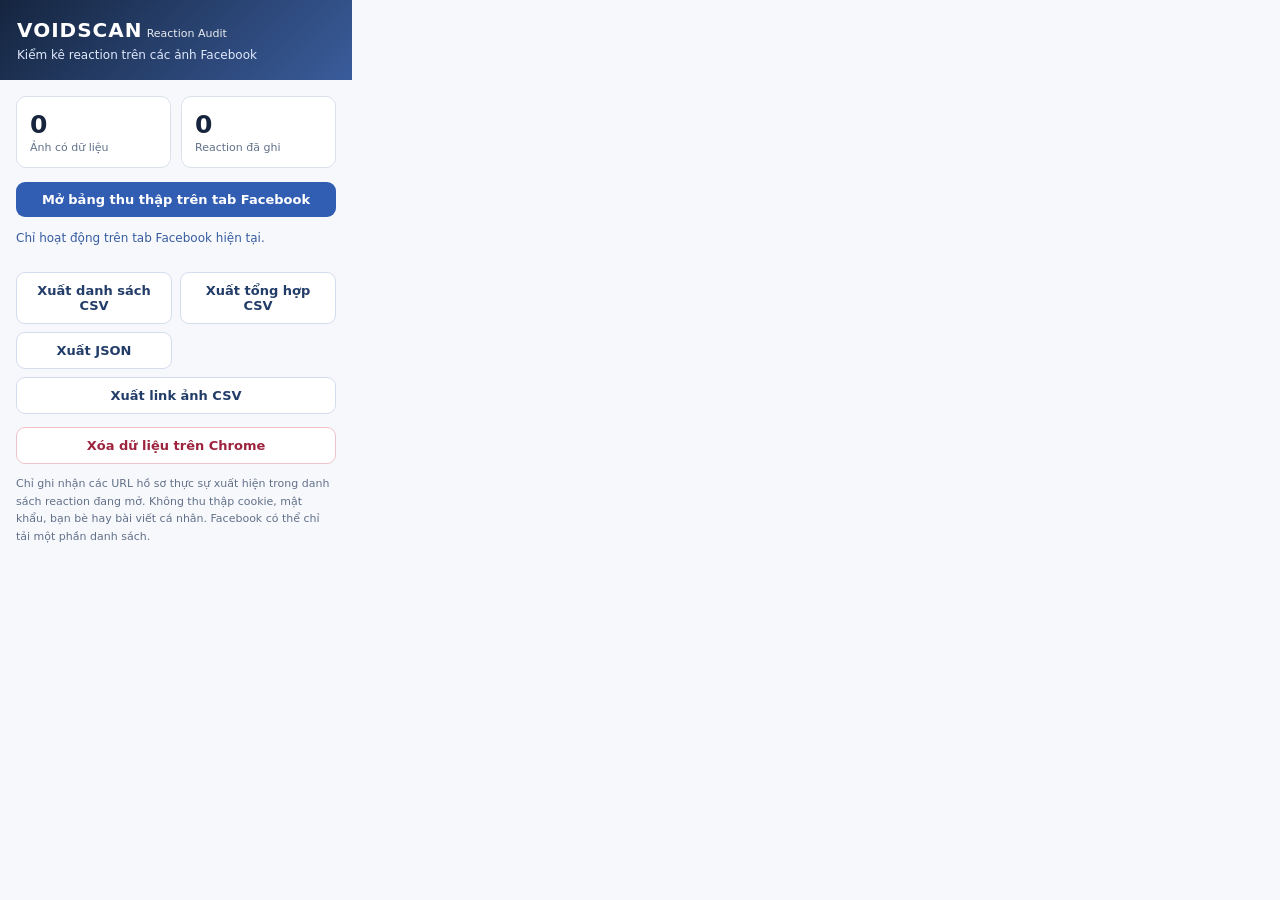
==== chrome-extension/popup.html @ 31d42cb5 "feat: privacy-local Chrome extension for visible Facebook reaction exports" ====
<!doctype html><html lang="vi"><head><meta charset="utf-8"><meta name="viewport" content="width=device-width,initial-scale=1"><link rel="stylesheet" href="popup.css"><title>VOIDSCAN Reaction Audit</title></head><body>
<header><strong>VOIDSCAN</strong> <span>Reaction Audit</span><p>Kiểm kê reaction trên các ảnh Facebook</p></header>
<main>
<div class="metrics"><div><strong id="photos">0</strong><small>Ảnh có dữ liệu</small></div><div><strong id="records">0</strong><small>Reaction đã ghi</small></div></div>
<button id="activate" class="primary">Mở bảng thu thập trên tab Facebook</button>
<p id="status" role="status">Chỉ hoạt động trên tab Facebook hiện tại.</p>
<div class="actions"><button id="csv">Xuất danh sách CSV</button><button id="summary">Xuất tổng hợp CSV</button><button id="json">Xuất JSON</button><button id="photo-links">Xuất link ảnh CSV</button></div>
<button id="clear" class="danger">Xóa dữ liệu trên Chrome</button>
<p class="note">Chỉ ghi nhận các URL hồ sơ thực sự xuất hiện trong danh sách reaction đang mở. Không thu thập cookie, mật khẩu, bạn bè hay bài viết cá nhân. Facebook có thể chỉ tải một phần danh sách.</p>
</main><script src="lib.js"></script><script src="popup.js"></script></body></html>
---- chrome-extension/popup.css ----
*{box-sizing:border-box}body{width:352px;margin:0;font-family:system-ui,Segoe UI,sans-serif;background:#f7f8fc;color:#16243d;font-size:13px}header{padding:18px 17px;background:linear-gradient(135deg,#15253f,#3a5c9b);color:white}header strong{font-size:20px;letter-spacing:1px}header span{font-size:11px;opacity:.9}header p{margin:6px 0 0;color:#dfe9fc;font-size:12px}main{padding:16px}.metrics{display:grid;grid-template-columns:1fr 1fr;gap:10px;margin-bottom:14px}.metrics>div{padding:13px;background:#fff;border-radius:10px;border:1px solid #dae1ec}.metrics strong{font-size:25px;display:block}.metrics small{font-size:11px;color:#60718a}button{font:inherit;font-weight:650;background:white;color:#233d69;border:1px solid #d4dced;padding:10px;border-radius:9px;cursor:pointer}button:hover{background:#eef4ff}button.primary{width:100%;background:#315db3;color:white;border:0}.actions{display:grid;grid-template-columns:1fr 1fr;gap:8px;margin:13px 0}.actions button:last-child{grid-column:1/-1}button.danger{width:100%;color:#9d243e;border-color:#efc3cb}#status{font-size:12px;color:#365ca1;line-height:1.5;min-height:30px}.note{font-size:11px;color:#617088;line-height:1.6}
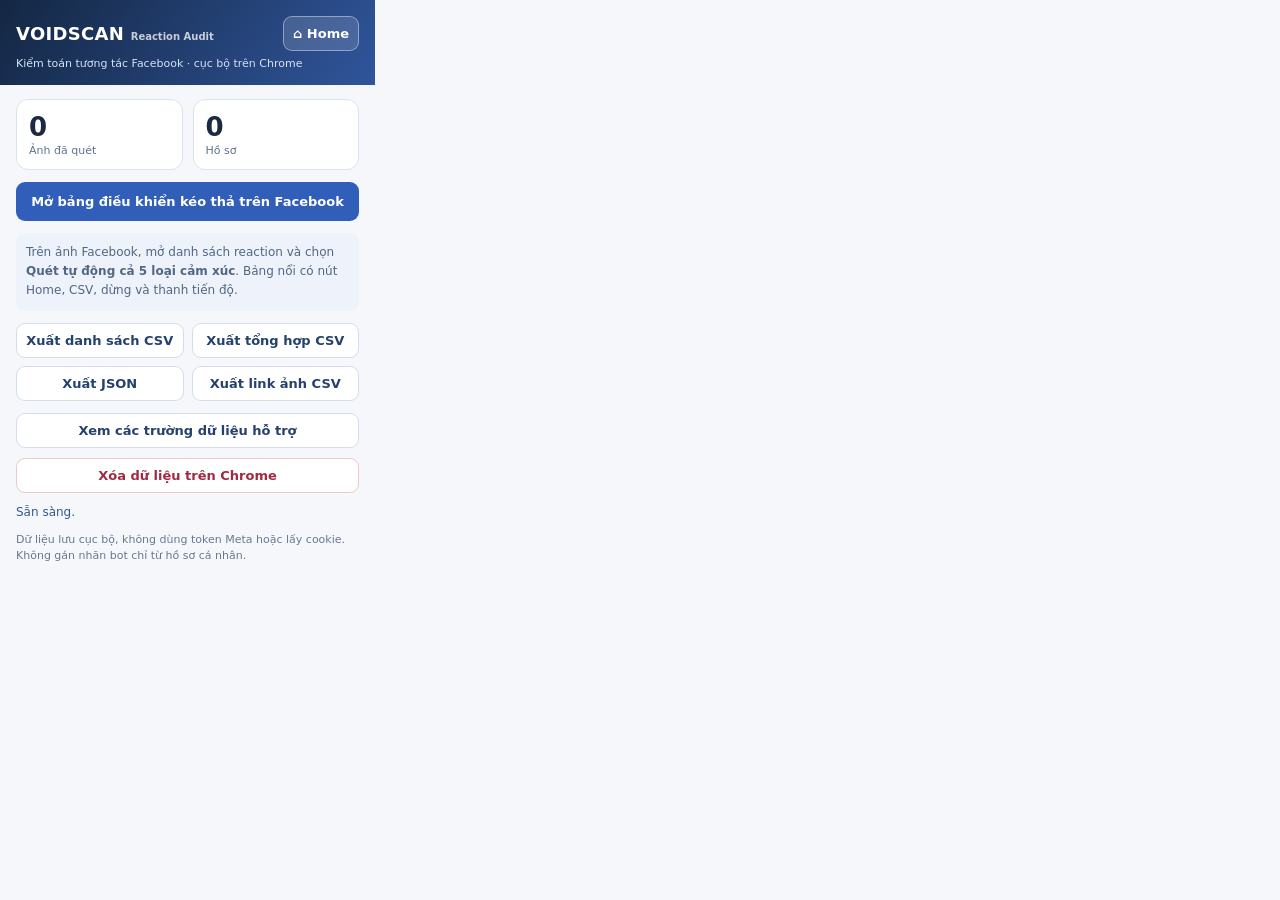
==== commit a723cc93: "feat: automatic reaction tabs, scroll, metadata and draggable audit panel" ====
--- a/chrome-extension/popup.html
+++ b/chrome-extension/popup.html
@@ -1,10 +1,33 @@
-<!doctype html><html lang="vi"><head><meta charset="utf-8"><meta name="viewport" content="width=device-width,initial-scale=1"><link rel="stylesheet" href="popup.css"><title>VOIDSCAN Reaction Audit</title></head><body>
-<header><strong>VOIDSCAN</strong> <span>Reaction Audit</span><p>Kiểm kê reaction trên các ảnh Facebook</p></header>
+<!doctype html>
+<html lang="vi"><head><meta charset="utf-8"><meta name="viewport" content="width=device-width,initial-scale=1"><title>VOIDSCAN Reaction Audit</title><link rel="stylesheet" href="popup.css"></head>
+<body>
+<header>
+  <div class="top"><span class="brand">VOIDSCAN <em>Reaction Audit</em></span><button id="home" title="Home">⌂ Home</button></div>
+  <p>Kiểm toán tương tác Facebook · cục bộ trên Chrome</p>
+</header>
 <main>
-<div class="metrics"><div><strong id="photos">0</strong><small>Ảnh có dữ liệu</small></div><div><strong id="records">0</strong><small>Reaction đã ghi</small></div></div>
-<button id="activate" class="primary">Mở bảng thu thập trên tab Facebook</button>
-<p id="status" role="status">Chỉ hoạt động trên tab Facebook hiện tại.</p>
-<div class="actions"><button id="csv">Xuất danh sách CSV</button><button id="summary">Xuất tổng hợp CSV</button><button id="json">Xuất JSON</button><button id="photo-links">Xuất link ảnh CSV</button></div>
-<button id="clear" class="danger">Xóa dữ liệu trên Chrome</button>
-<p class="note">Chỉ ghi nhận các URL hồ sơ thực sự xuất hiện trong danh sách reaction đang mở. Không thu thập cookie, mật khẩu, bạn bè hay bài viết cá nhân. Facebook có thể chỉ tải một phần danh sách.</p>
-</main><script src="lib.js"></script><script src="popup.js"></script></body></html>+  <div class="metrics">
+    <div><strong id="photos">0</strong><small>Ảnh đã quét</small></div>
+    <div><strong id="records">0</strong><small>Hồ sơ</small></div>
+  </div>
+  <div id="home-view">
+    <button id="activate" class="primary">Mở bảng điều khiển kéo thả trên Facebook</button>
+    <p class="hint">Trên ảnh Facebook, mở danh sách reaction và chọn <b>Quét tự động cả 5 loại cảm xúc</b>. Bảng nổi có nút Home, CSV, dừng và thanh tiến độ.</p>
+    <div class="actions">
+      <button id="csv">Xuất danh sách CSV</button><button id="summary">Xuất tổng hợp CSV</button>
+      <button id="json">Xuất JSON</button><button id="photo-links">Xuất link ảnh CSV</button>
+    </div>
+    <button id="details" class="secondary">Xem các trường dữ liệu hỗ trợ</button>
+    <button id="clear" class="danger">Xóa dữ liệu trên Chrome</button>
+  </div>
+  <section id="fields-view" hidden>
+    <h3>Trường dữ liệu có thể đọc</h3>
+    <p>User ID, Username, tên hiển thị, Reaction Type, Avatar URL, Friendship Status, Subscribe Status, Mutual Friends Number, Profile URL và thời điểm ghi nhận.</p>
+    <p>Trường không hiển thị trong danh sách reaction sẽ để trống; không truy cập các trang cá nhân.</p>
+    <button id="back">← Về Home</button>
+  </section>
+  <p id="status" role="status">Sẵn sàng.</p>
+  <p class="footnote">Dữ liệu lưu cục bộ, không dùng token Meta hoặc lấy cookie. Không gán nhãn bot chỉ từ hồ sơ cá nhân.</p>
+</main>
+<script src="lib.js"></script><script src="popup.js"></script>
+</body></html>
--- a/chrome-extension/popup.css
+++ b/chrome-extension/popup.css
@@ -1 +1,26 @@
-*{box-sizing:border-box}body{width:352px;margin:0;font-family:system-ui,Segoe UI,sans-serif;background:#f7f8fc;color:#16243d;font-size:13px}header{padding:18px 17px;background:linear-gradient(135deg,#15253f,#3a5c9b);color:white}header strong{font-size:20px;letter-spacing:1px}header span{font-size:11px;opacity:.9}header p{margin:6px 0 0;color:#dfe9fc;font-size:12px}main{padding:16px}.metrics{display:grid;grid-template-columns:1fr 1fr;gap:10px;margin-bottom:14px}.metrics>div{padding:13px;background:#fff;border-radius:10px;border:1px solid #dae1ec}.metrics strong{font-size:25px;display:block}.metrics small{font-size:11px;color:#60718a}button{font:inherit;font-weight:650;background:white;color:#233d69;border:1px solid #d4dced;padding:10px;border-radius:9px;cursor:pointer}button:hover{background:#eef4ff}button.primary{width:100%;background:#315db3;color:white;border:0}.actions{display:grid;grid-template-columns:1fr 1fr;gap:8px;margin:13px 0}.actions button:last-child{grid-column:1/-1}button.danger{width:100%;color:#9d243e;border-color:#efc3cb}#status{font-size:12px;color:#365ca1;line-height:1.5;min-height:30px}.note{font-size:11px;color:#617088;line-height:1.6}+*{box-sizing:border-box}
+body{width:375px;max-width:375px;margin:0;background:#f5f7fb;color:#1c2943;font:13px system-ui,-apple-system,"Segoe UI",sans-serif}
+header{background:linear-gradient(125deg,#142743,#30559b);padding:16px 16px 15px;color:#fff}
+.top{display:flex;justify-content:space-between;align-items:center;gap:8px}
+.brand{font-size:18px;font-weight:800;letter-spacing:.3px}.brand em{font-size:10px;letter-spacing:0;font-weight:600;font-style:normal;opacity:.75}
+header p{margin:6px 0 0;color:#d4e2fa;font-size:11px}
+main{padding:14px 16px 16px}
+.metrics{display:grid;grid-template-columns:1fr 1fr;gap:10px;margin-bottom:12px}
+.metrics>div{padding:12px;background:white;border-radius:12px;border:1px solid #dbe2ef}
+.metrics strong{font-size:26px;display:block;font-variant-numeric:tabular-nums}
+.metrics small{font-size:11px;color:#5f7190}
+button{font:inherit;font-weight:650;cursor:pointer;background:white;color:#25416f;border:1px solid #d4dded;border-radius:9px;padding:9px}
+button:hover{background:#ebf1fc}button:focus-visible{outline:2px solid #3872e4;outline-offset:2px}
+header button{color:white;background:#ffffff24;border-color:#ffffff66;white-space:nowrap}
+.primary{background:#315eb8;border:0;color:#fff;width:100%;padding:12px}
+.primary:hover{background:#2a519f}
+.hint{background:#edf2fb;border-radius:9px;padding:10px;color:#526782;line-height:1.6;font-size:12px}
+.actions{display:grid;grid-template-columns:1fr 1fr;gap:8px;margin:12px 0}
+.secondary{width:100%;margin-bottom:10px}
+.danger{width:100%;color:#a12944;border-color:#ecc8d0}
+#status{font-size:12px;color:#31588e;line-height:1.5;min-height:18px;margin:10px 0}
+.footnote{color:#6a7790;font-size:11px;line-height:1.5}
+#fields-view{border:1px solid #dce4f0;padding:12px;border-radius:10px;background:#fff;line-height:1.7}
+#fields-view h3{font-size:14px;margin:0}
+#fields-view button{width:100%}
+[hidden]{display:none!important}
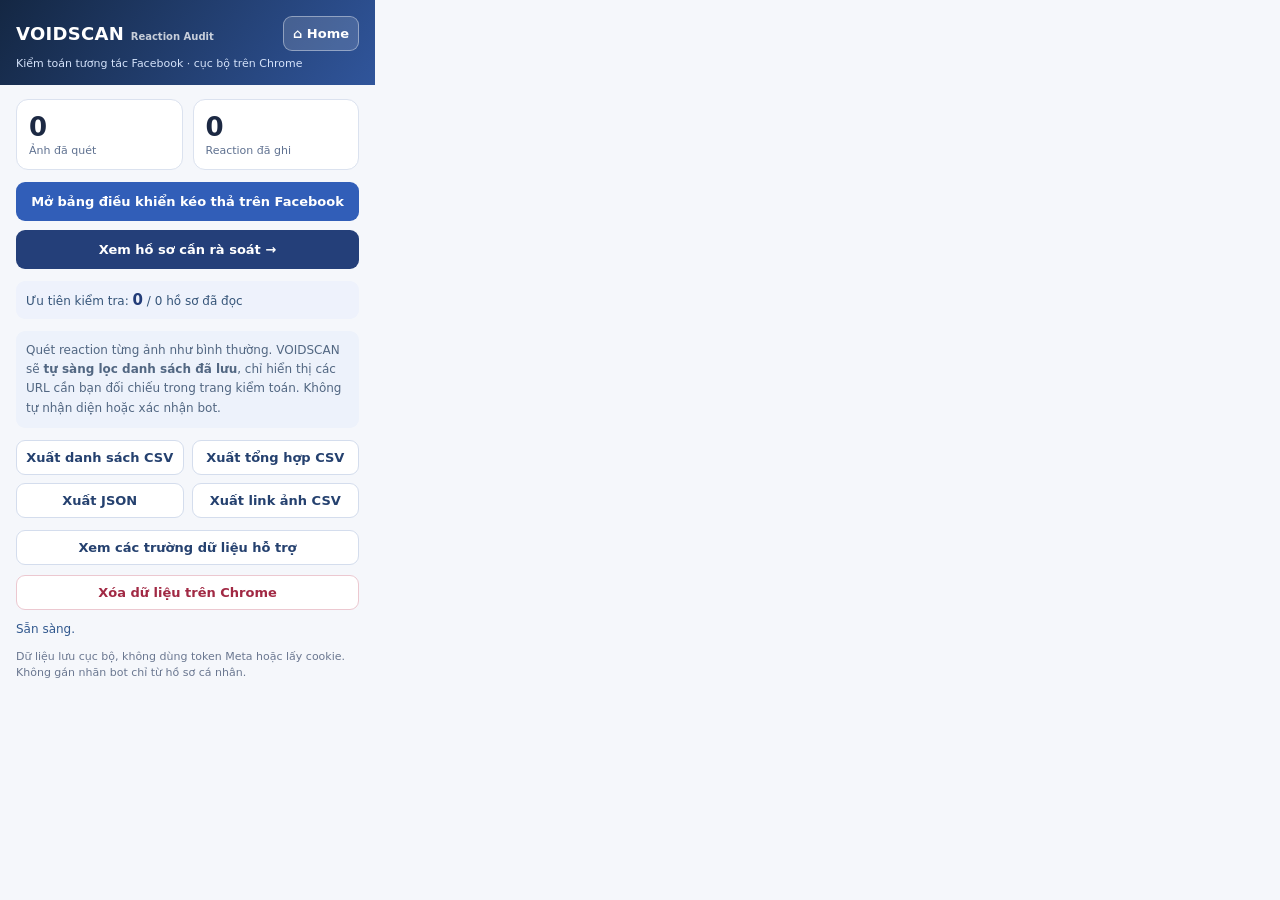
==== commit 8694a8b7: "feat: automatic local reaction triage and review-only dashboard" ====
--- a/chrome-extension/popup.html
+++ b/chrome-extension/popup.html
@@ -8,11 +8,13 @@
 <main>
   <div class="metrics">
     <div><strong id="photos">0</strong><small>Ảnh đã quét</small></div>
-    <div><strong id="records">0</strong><small>Hồ sơ</small></div>
+    <div><strong id="records">0</strong><small>Reaction đã ghi</small></div>
   </div>
   <div id="home-view">
     <button id="activate" class="primary">Mở bảng điều khiển kéo thả trên Facebook</button>
-    <p class="hint">Trên ảnh Facebook, mở danh sách reaction và chọn <b>Quét tự động cả 5 loại cảm xúc</b>. Bảng nổi có nút Home, CSV, dừng và thanh tiến độ.</p>
+    <button id="screening" class="primary" style="margin-top:9px;background:#243f79;color:#fff">Xem hồ sơ cần rà soát →</button>
+    <div class="screening-count">Ưu tiên kiểm tra: <strong id="screening-flagged">0</strong> / <span id="screening-total">0</span> hồ sơ đã đọc</div>
+    <p class="hint">Quét reaction từng ảnh như bình thường. VOIDSCAN sẽ <b>tự sàng lọc danh sách đã lưu</b>, chỉ hiển thị các URL cần bạn đối chiếu trong trang kiểm toán. Không tự nhận diện hoặc xác nhận bot.</p>
     <div class="actions">
       <button id="csv">Xuất danh sách CSV</button><button id="summary">Xuất tổng hợp CSV</button>
       <button id="json">Xuất JSON</button><button id="photo-links">Xuất link ảnh CSV</button>
@@ -29,5 +31,5 @@
   <p id="status" role="status">Sẵn sàng.</p>
   <p class="footnote">Dữ liệu lưu cục bộ, không dùng token Meta hoặc lấy cookie. Không gán nhãn bot chỉ từ hồ sơ cá nhân.</p>
 </main>
-<script src="lib.js"></script><script src="popup.js"></script>
+<script src="lib.js"></script><script src="review-lib.js"></script><script src="popup.js"></script>
 </body></html>
--- a/chrome-extension/popup.css
+++ b/chrome-extension/popup.css
@@ -23,4 +23,5 @@
 #fields-view{border:1px solid #dce4f0;padding:12px;border-radius:10px;background:#fff;line-height:1.7}
 #fields-view h3{font-size:14px;margin:0}
 #fields-view button{width:100%}
+.screening-count{margin:12px 0 4px;padding:10px;border-radius:9px;background:#eef2fc;color:#365579;font-size:12px}.screening-count strong{font-size:15px;color:#233c78}
 [hidden]{display:none!important}
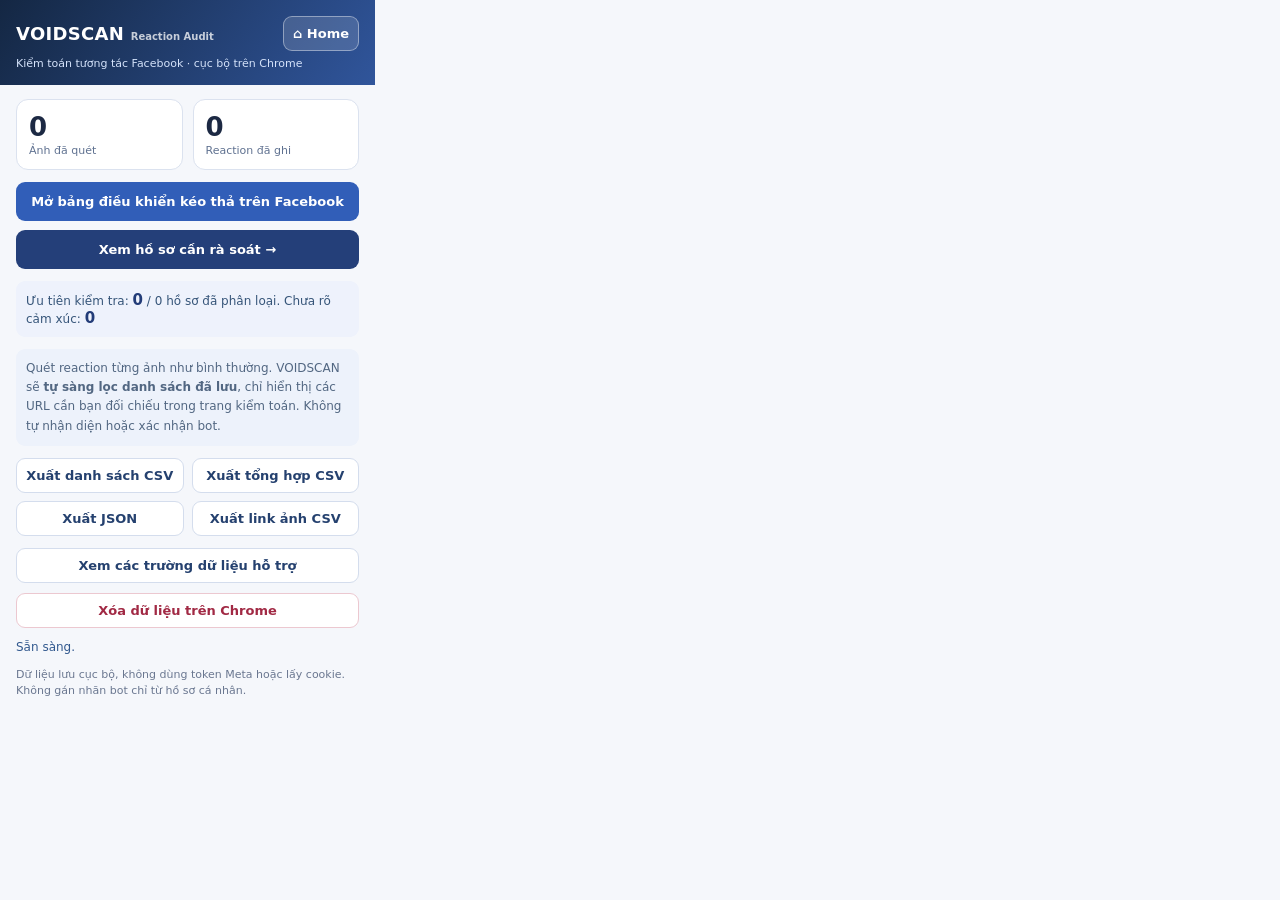
==== commit 0214e8a9: "fix: preserve unclassified reactions and improve Facebook tab detection" ====
--- a/chrome-extension/popup.html
+++ b/chrome-extension/popup.html
@@ -13,7 +13,7 @@
   <div id="home-view">
     <button id="activate" class="primary">Mở bảng điều khiển kéo thả trên Facebook</button>
     <button id="screening" class="primary" style="margin-top:9px;background:#243f79;color:#fff">Xem hồ sơ cần rà soát →</button>
-    <div class="screening-count">Ưu tiên kiểm tra: <strong id="screening-flagged">0</strong> / <span id="screening-total">0</span> hồ sơ đã đọc</div>
+    <div class="screening-count">Ưu tiên kiểm tra: <strong id="screening-flagged">0</strong> / <span id="screening-total">0</span> hồ sơ đã phân loại. <span id="pending-label">Chưa rõ cảm xúc: <strong id="pending-count">0</strong></span></div>
     <p class="hint">Quét reaction từng ảnh như bình thường. VOIDSCAN sẽ <b>tự sàng lọc danh sách đã lưu</b>, chỉ hiển thị các URL cần bạn đối chiếu trong trang kiểm toán. Không tự nhận diện hoặc xác nhận bot.</p>
     <div class="actions">
       <button id="csv">Xuất danh sách CSV</button><button id="summary">Xuất tổng hợp CSV</button>
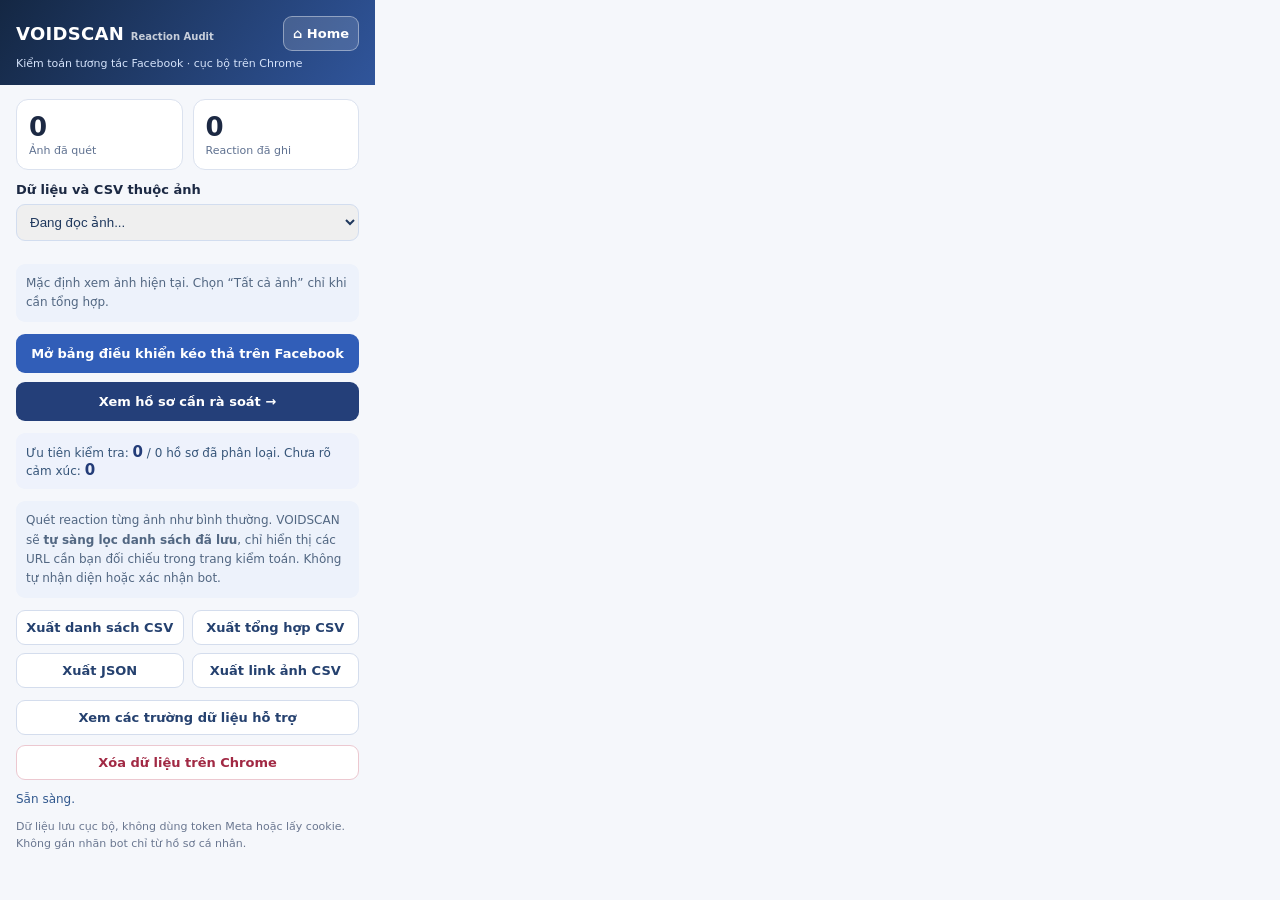
==== commit 0c36a313: "fix: isolate Facebook photo records and disclose CSV-only screening" ====
--- a/chrome-extension/popup.html
+++ b/chrome-extension/popup.html
@@ -11,6 +11,9 @@
     <div><strong id="records">0</strong><small>Reaction đã ghi</small></div>
   </div>
   <div id="home-view">
+    <label for="photo-scope" style="display:block;margin:7px 0;font-weight:700">Dữ liệu và CSV thuộc ảnh</label>
+    <select id="photo-scope" style="width:100%;padding:9px;border:1px solid #d2ddef;border-radius:9px;margin-bottom:11px;color:#20395e"><option value="">Đang đọc ảnh...</option></select>
+    <p class="hint" id="scope-note">Mặc định xem ảnh hiện tại. Chọn “Tất cả ảnh” chỉ khi cần tổng hợp.</p>
     <button id="activate" class="primary">Mở bảng điều khiển kéo thả trên Facebook</button>
     <button id="screening" class="primary" style="margin-top:9px;background:#243f79;color:#fff">Xem hồ sơ cần rà soát →</button>
     <div class="screening-count">Ưu tiên kiểm tra: <strong id="screening-flagged">0</strong> / <span id="screening-total">0</span> hồ sơ đã phân loại. <span id="pending-label">Chưa rõ cảm xúc: <strong id="pending-count">0</strong></span></div>
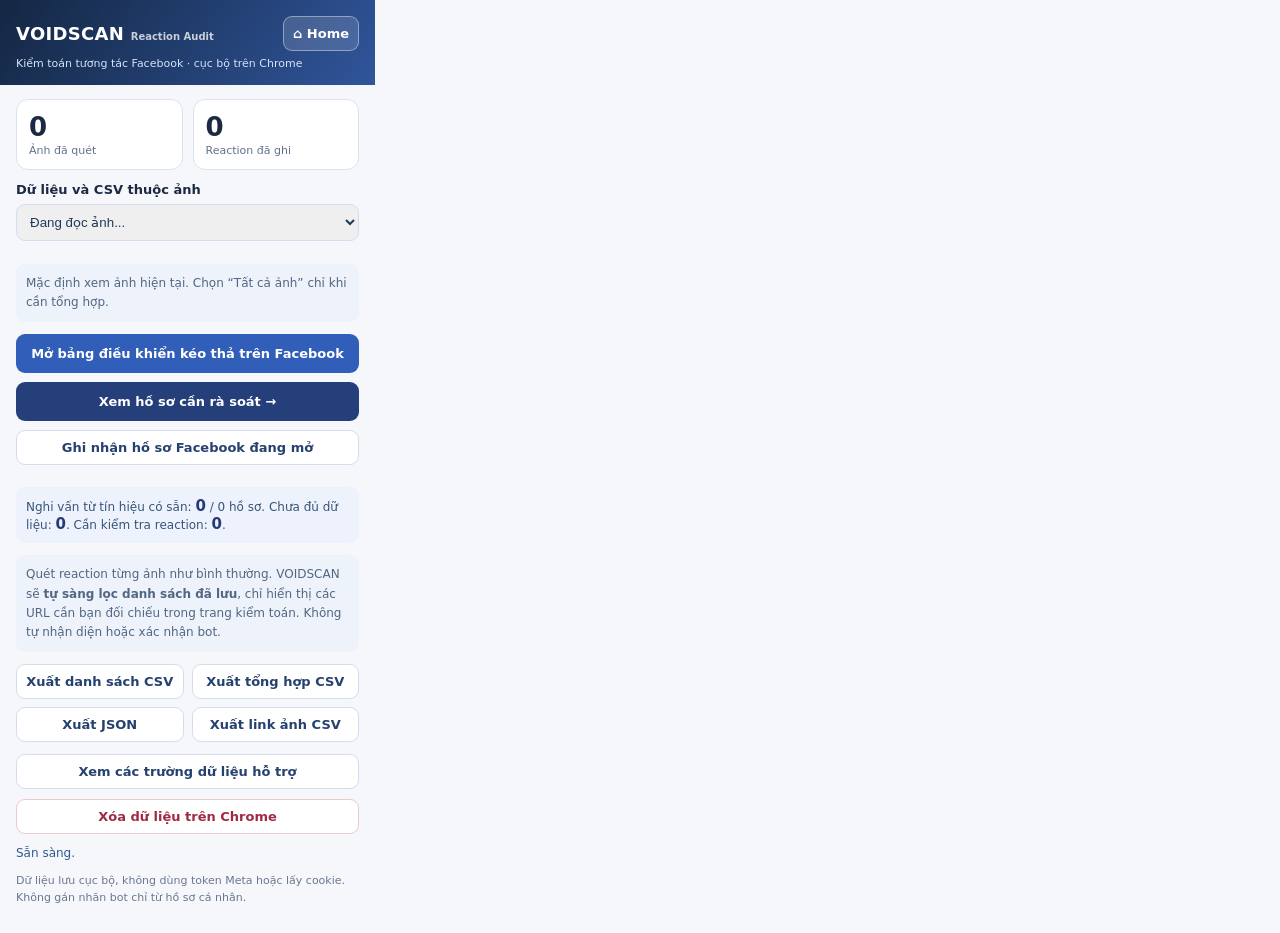
==== commit 548f36f9: "feat: evidence-aware triage and opt-in profile observations" ====
--- a/chrome-extension/popup.html
+++ b/chrome-extension/popup.html
@@ -16,7 +16,10 @@
     <p class="hint" id="scope-note">Mặc định xem ảnh hiện tại. Chọn “Tất cả ảnh” chỉ khi cần tổng hợp.</p>
     <button id="activate" class="primary">Mở bảng điều khiển kéo thả trên Facebook</button>
     <button id="screening" class="primary" style="margin-top:9px;background:#243f79;color:#fff">Xem hồ sơ cần rà soát →</button>
-    <div class="screening-count">Ưu tiên kiểm tra: <strong id="screening-flagged">0</strong> / <span id="screening-total">0</span> hồ sơ đã phân loại. <span id="pending-label">Chưa rõ cảm xúc: <strong id="pending-count">0</strong></span></div>
+    <button id="capture-profile" class="secondary" style="margin-top:9px;width:100%">Ghi nhận hồ sơ Facebook đang mở</button>
+    <div class="screening-count">Nghi vấn từ tín hiệu có sẵn: <strong id="screening-flagged">0</strong> / <span id="screening-total">0</span> hồ sơ.
+      <span>Chưa đủ dữ liệu: <strong id="screening-insufficient">0</strong>.</span>
+      <span id="pending-label">Cần kiểm tra reaction: <strong id="pending-count">0</strong>.</span></div>
     <p class="hint">Quét reaction từng ảnh như bình thường. VOIDSCAN sẽ <b>tự sàng lọc danh sách đã lưu</b>, chỉ hiển thị các URL cần bạn đối chiếu trong trang kiểm toán. Không tự nhận diện hoặc xác nhận bot.</p>
     <div class="actions">
       <button id="csv">Xuất danh sách CSV</button><button id="summary">Xuất tổng hợp CSV</button>
@@ -34,5 +37,5 @@
   <p id="status" role="status">Sẵn sàng.</p>
   <p class="footnote">Dữ liệu lưu cục bộ, không dùng token Meta hoặc lấy cookie. Không gán nhãn bot chỉ từ hồ sơ cá nhân.</p>
 </main>
-<script src="lib.js"></script><script src="review-lib.js"></script><script src="popup.js"></script>
+<script src="lib.js"></script><script src="review-lib.js"></script><script src="file-audit.js"></script><script src="profile-import.js"></script><script src="popup.js"></script>
 </body></html>
